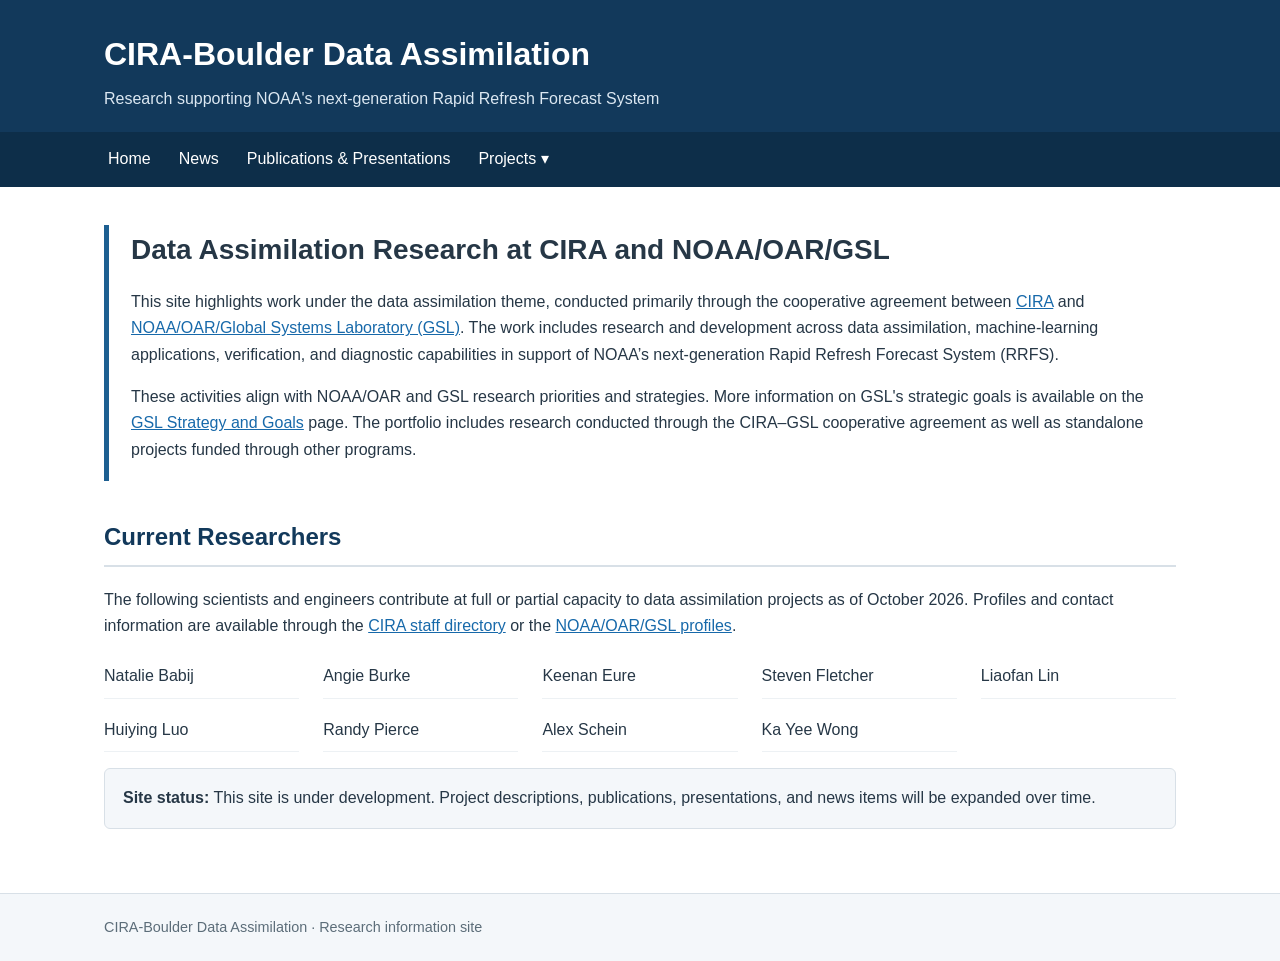
==== index.html @ 9cd9bc9f "Initial CIRA-Boulder DA website" ====
<!doctype html><html lang="en"><head><meta charset="utf-8"><meta name="viewport" content="width=device-width,initial-scale=1"><title>CIRA-Boulder Data Assimilation</title><link rel="stylesheet" href="style.css"></head><body>
<header><div class="masthead"><h1>CIRA-Boulder Data Assimilation</h1><p>Research supporting NOAA's next-generation Rapid Refresh Forecast System</p></div><nav class="nav-wrap"><div class="nav"><a href="index.html">Home</a><a href="news.html">News</a><a href="publications.html">Publications &amp; Presentations</a><div class="dropdown"><button class="dropbtn">Projects ▾</button><div class="dropdown-content"><a href="da-projects-2024-2029.html">DA Project (2024–2029)</a><a href="standalone-projects.html">Standalone Projects</a></div></div></div></nav></header>
<main><section class="hero"><h2>Data Assimilation Research at CIRA and NOAA/OAR/GSL</h2><p>This site highlights work under the data assimilation theme, conducted primarily through the cooperative agreement between <a href="https://www.cira.colostate.edu/">CIRA</a> and <a href="https://gsl.noaa.gov/">NOAA/OAR/Global Systems Laboratory (GSL)</a>. The work includes research and development across data assimilation, machine-learning applications, verification, and diagnostic capabilities in support of NOAA’s next-generation Rapid Refresh Forecast System (RRFS).</p><p>These activities align with NOAA/OAR and GSL research priorities and strategies. More information on GSL's strategic goals is available on the <a href="https://gsl.noaa.gov/pages/strategy-and-goals/">GSL Strategy and Goals</a> page. The portfolio includes research conducted through the CIRA–GSL cooperative agreement as well as standalone projects funded through other programs.</p></section>
<h2 class="section-title">Current Researchers</h2><p>The following scientists and engineers contribute at full or partial capacity to data assimilation projects as of October 2026. Profiles and contact information are available through the <a href="https://www.cira.colostate.edu/welcome-about/staff/">CIRA staff directory</a> or the <a href="https://gsl.noaa.gov/about/profiles/">NOAA/OAR/GSL profiles</a>.</p>
<ul class="people"><li>Natalie Babij</li><li>Angie Burke</li><li>Keenan Eure</li><li>Steven Fletcher</li><li>Liaofan Lin</li><li>Huiying Luo</li><li>Randy Pierce</li><li>Alex Schein</li><li>Ka Yee Wong</li></ul>
<div class="notice"><strong>Site status:</strong> This site is under development. Project descriptions, publications, presentations, and news items will be expanded over time.</div></main><footer><div>CIRA-Boulder Data Assimilation · Research information site</div></footer></body></html>
---- style.css ----
:root{--navy:#12395b;--blue:#1d5f91;--light:#f4f7fa;--border:#d8e0e7;--text:#263746;--muted:#5c6d79;--max:1120px}*{box-sizing:border-box}body{margin:0;font-family:Arial,Helvetica,sans-serif;color:var(--text);line-height:1.65;background:#fff}a{color:#1769aa}header{background:var(--navy);color:#fff}.masthead{max-width:var(--max);margin:auto;padding:28px 24px 20px}.masthead h1{margin:0;font-size:2rem}.masthead p{margin:5px 0 0;color:#dce8f2}.nav-wrap{background:#0d2e49}.nav{max-width:var(--max);margin:auto;display:flex;align-items:center;flex-wrap:wrap;padding:0 14px}.nav>a,.dropbtn{color:#fff;text-decoration:none;padding:14px 14px;display:block;background:none;border:0;font:inherit;cursor:pointer}.nav>a:hover,.dropdown:hover .dropbtn{background:var(--blue)}.dropdown{position:relative}.dropdown-content{display:none;position:absolute;z-index:20;min-width:270px;background:#fff;box-shadow:0 8px 20px rgba(0,0,0,.16);border:1px solid var(--border)}.dropdown-content a{display:block;padding:11px 14px;text-decoration:none;color:var(--text)}.dropdown-content a:hover{background:var(--light)}.dropdown:hover .dropdown-content,.dropdown:focus-within .dropdown-content{display:block}main{max-width:var(--max);margin:0 auto;padding:38px 24px 64px}.hero{border-left:5px solid var(--blue);padding:2px 0 2px 22px;margin-bottom:36px}.hero h2{font-size:1.75rem;margin:0 0 12px}.section-title{color:var(--navy);border-bottom:2px solid var(--border);padding-bottom:8px;margin-top:36px}.people{display:grid;grid-template-columns:repeat(auto-fit,minmax(190px,1fr));gap:10px 24px;padding:0;list-style:none}.people li{padding:8px 0;border-bottom:1px solid #edf1f4}.card{border:1px solid var(--border);border-radius:7px;padding:20px 22px;margin:20px 0;background:#fff}.card h3{margin-top:0;color:var(--navy)}.meta{display:grid;grid-template-columns:170px 1fr;gap:5px 16px}.meta strong{color:#3b4b57}.year{font-size:1.35rem;color:var(--navy);margin-top:30px}.pubs li{margin-bottom:16px}.notice{background:var(--light);border:1px solid var(--border);padding:16px 18px;border-radius:6px}.back{margin-bottom:24px}footer{border-top:1px solid var(--border);background:var(--light);color:var(--muted)}footer div{max-width:var(--max);margin:auto;padding:22px 24px;font-size:.9rem}@media(max-width:650px){.masthead h1{font-size:1.55rem}.nav{display:block;padding:0}.nav>a,.dropbtn{width:100%;text-align:left}.dropdown-content{position:static;box-shadow:none;border:0;border-top:1px solid #ddd}.meta{grid-template-columns:1fr}.meta strong{margin-top:7px}}
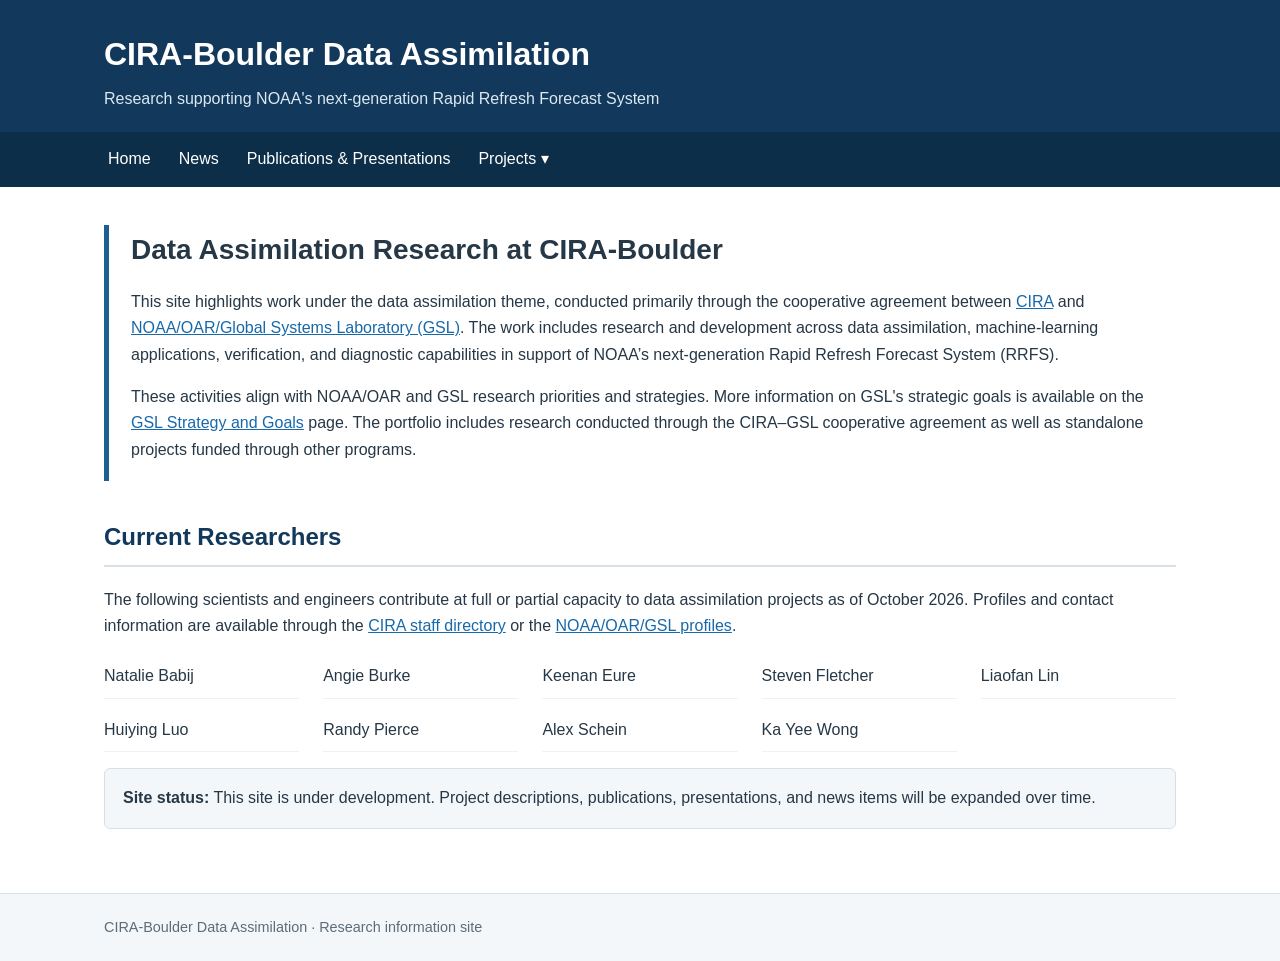
==== commit f6ca462f: "Modify hero section title to 'CIRA-Boulder' Updated the hero section to reflect 'CIRA-Boulder' in th" ====
--- a/index.html
+++ b/index.html
@@ -1,6 +1,6 @@
 <!doctype html><html lang="en"><head><meta charset="utf-8"><meta name="viewport" content="width=device-width,initial-scale=1"><title>CIRA-Boulder Data Assimilation</title><link rel="stylesheet" href="style.css"></head><body>
 <header><div class="masthead"><h1>CIRA-Boulder Data Assimilation</h1><p>Research supporting NOAA's next-generation Rapid Refresh Forecast System</p></div><nav class="nav-wrap"><div class="nav"><a href="index.html">Home</a><a href="news.html">News</a><a href="publications.html">Publications &amp; Presentations</a><div class="dropdown"><button class="dropbtn">Projects ▾</button><div class="dropdown-content"><a href="da-projects-2024-2029.html">DA Project (2024–2029)</a><a href="standalone-projects.html">Standalone Projects</a></div></div></div></nav></header>
-<main><section class="hero"><h2>Data Assimilation Research at CIRA and NOAA/OAR/GSL</h2><p>This site highlights work under the data assimilation theme, conducted primarily through the cooperative agreement between <a href="https://www.cira.colostate.edu/">CIRA</a> and <a href="https://gsl.noaa.gov/">NOAA/OAR/Global Systems Laboratory (GSL)</a>. The work includes research and development across data assimilation, machine-learning applications, verification, and diagnostic capabilities in support of NOAA’s next-generation Rapid Refresh Forecast System (RRFS).</p><p>These activities align with NOAA/OAR and GSL research priorities and strategies. More information on GSL's strategic goals is available on the <a href="https://gsl.noaa.gov/pages/strategy-and-goals/">GSL Strategy and Goals</a> page. The portfolio includes research conducted through the CIRA–GSL cooperative agreement as well as standalone projects funded through other programs.</p></section>
+<main><section class="hero"><h2>Data Assimilation Research at CIRA-Boulder</h2><p>This site highlights work under the data assimilation theme, conducted primarily through the cooperative agreement between <a href="https://www.cira.colostate.edu/">CIRA</a> and <a href="https://gsl.noaa.gov/">NOAA/OAR/Global Systems Laboratory (GSL)</a>. The work includes research and development across data assimilation, machine-learning applications, verification, and diagnostic capabilities in support of NOAA’s next-generation Rapid Refresh Forecast System (RRFS).</p><p>These activities align with NOAA/OAR and GSL research priorities and strategies. More information on GSL's strategic goals is available on the <a href="https://gsl.noaa.gov/pages/strategy-and-goals/">GSL Strategy and Goals</a> page. The portfolio includes research conducted through the CIRA–GSL cooperative agreement as well as standalone projects funded through other programs.</p></section>
 <h2 class="section-title">Current Researchers</h2><p>The following scientists and engineers contribute at full or partial capacity to data assimilation projects as of October 2026. Profiles and contact information are available through the <a href="https://www.cira.colostate.edu/welcome-about/staff/">CIRA staff directory</a> or the <a href="https://gsl.noaa.gov/about/profiles/">NOAA/OAR/GSL profiles</a>.</p>
 <ul class="people"><li>Natalie Babij</li><li>Angie Burke</li><li>Keenan Eure</li><li>Steven Fletcher</li><li>Liaofan Lin</li><li>Huiying Luo</li><li>Randy Pierce</li><li>Alex Schein</li><li>Ka Yee Wong</li></ul>
 <div class="notice"><strong>Site status:</strong> This site is under development. Project descriptions, publications, presentations, and news items will be expanded over time.</div></main><footer><div>CIRA-Boulder Data Assimilation · Research information site</div></footer></body></html>
